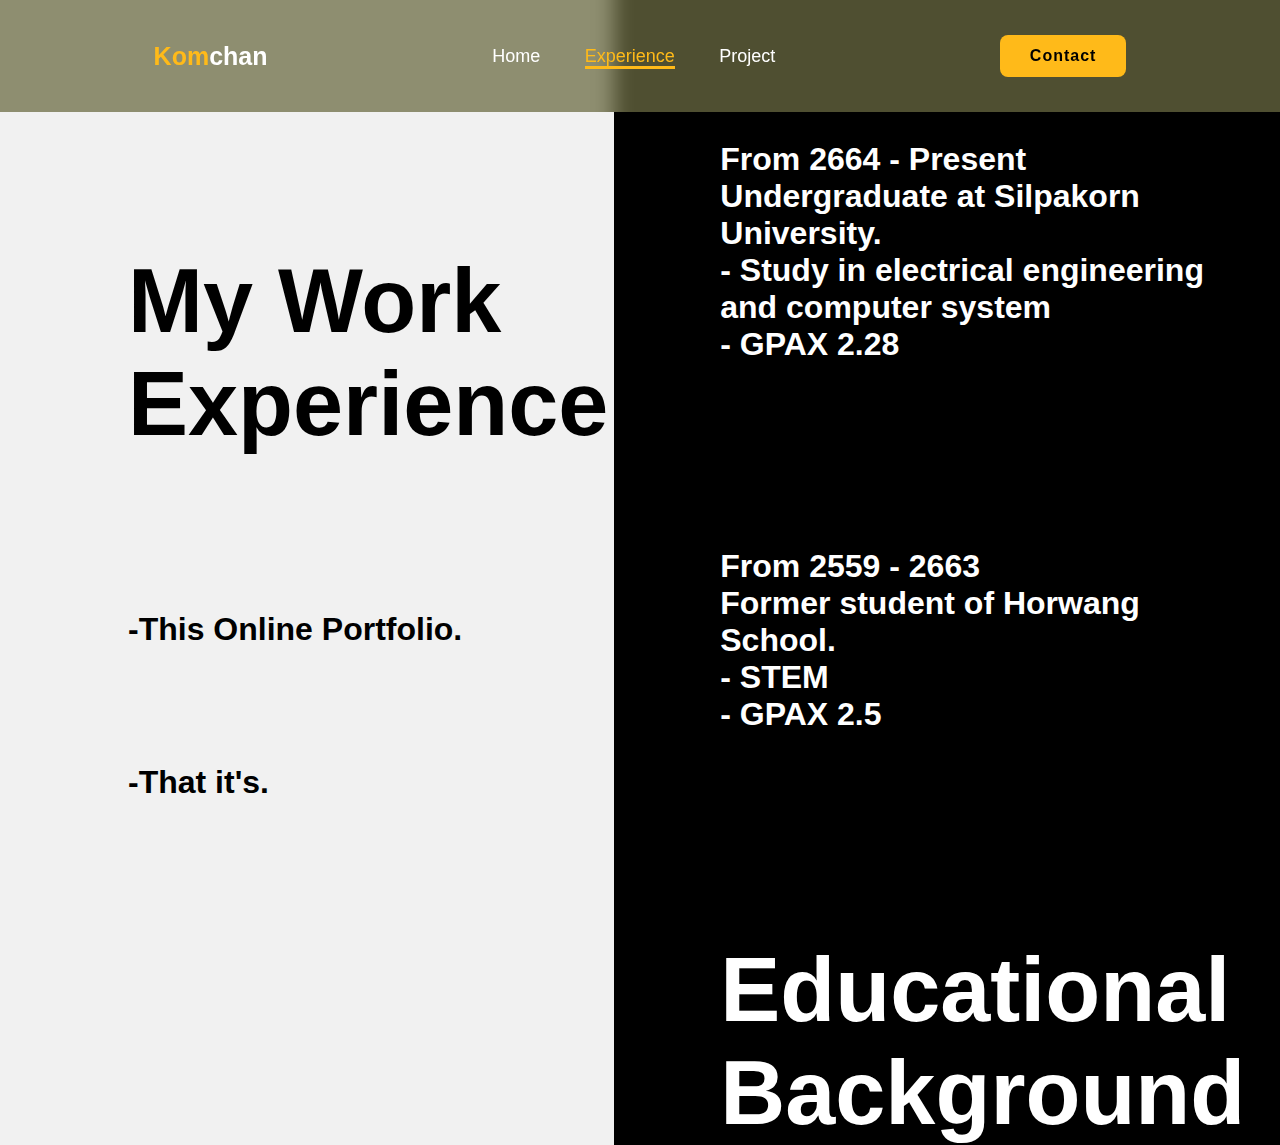
==== Exp.html @ db5f9924 "Add files via upload" ====
<!DOCTYPE html>
<html lang="en">
<head>
    <meta charset="UTF-8">
    <meta name="viewport" content="width=device-width, initial-scale=1.0">
    <title>Experience</title>
    <link rel="stylesheet" href="style.css">
</head>
<body>
    <header class="header">
        <a href="index.html" class="logo"><span>Kom</span>chan</a>
        <nav class="navbar">
            <a href="index.html">Home</a>
            <a href="Exp.html" class="active">Experience</a>
            <a href="pro.html">Project</a>
        </nav>
        <a href="cont.html" class="contact">Contact</a>
    </header>
    <section class="exp">
        <div class="exp-content">
            <h3>My Work Experience</h3>

            <h1><br><br><br><br>-This Online Portfolio.
                <br><br><br><br>-That it's.
            </h1>
        </div>
        <div class="exp-content2">
            <h1>
                <br><br><br>From 2664 - Present<br>Undergraduate at Silpakorn University. <br>
                - Study in electrical engineering and computer system <br>
                - GPAX 2.28
            </h1>
            <h1>
                <br><br><br><br><br>From 2559 - 2663 <br>Former student of Horwang School. <br>
                - STEM <br>
                - GPAX 2.5
            </h1>
            <h3> <br><br>Educational Background</h3>
        </div>
    </section>
    
</body>
</html>
---- style.css ----
*{
    margin: 0;
    padding: 0;
    box-sizing: border-box;
    font-family: 'Poppins',sans-serif;
    text-decoration: none;
    list-style: none;
}
.header{
    position: fixed;
    top: 0;
    left: 0;
    width: 100%;
    padding: 35px 12%;
    background: rgba(107, 107, 66, 0.742);
    backdrop-filter: blur(10px);
    display: flex;
    justify-content: space-between;
    align-items: center;
    z-index: 100;
}
.logo{
    font-size: 25px;
    color: white;
    font-weight: 600;
    transition: 0.3s ease;   
}
.logo:hover{
    color: rgb(255, 186, 25);
    text-shadow: 0 0 25px rgb(255, 186, 25),0 0 50px rgb(255, 186, 25);
    transform: scale(1.1);
}
span{
    color: rgb(255, 186, 25);
}
.navbar a{
    font-size: 18px;
    color: white;
    font-weight: 500;
    margin: 0 20px;
    border-bottom: 3px solid transparent;
    transition: 0.3s ease;  
}
.navbar a:hover,.navbar a.active{
    color: rgb(255, 186, 25);
    border-bottom: 3px solid rgb(255, 186, 25);
}
.contact{
    padding: 10px 28px;
    background-color: rgb(255, 186, 25);
    color: black;
    border: 2px solid transparent;
    border-radius: 8px;
    font-size: 16px;
    letter-spacing: 1px;
    font-weight: 600;
    transition: 0.3s ease;
}
.contact:hover{
    background-color: rgb(255, 186, 25);
    box-shadow: 0 0 25px rgb(255, 186, 25);
    color: white;
}
.home{
    width: 100%;
    min-height: 100vh;
    background: rgb(241, 241, 241);
    display: flex;
    align-items: center;
    gap: 7em;
    padding: 30px 12% 0;
}
.home-content{
    max-width: 800px;
}
.home-content h3{
    font-size: 42px;
}
.home-content h1{
    font-size: 64px;
    line-height: 1.2;
}
.home-content p{
    font-size: 18px;
    margin: 25 0 30px;
}
.img-box img{
    border-radius: 50%;
    width: 550px;
}
.about{
    display: flex;
    justify-content: center;
    align-items: center;
    padding: 12% 8%;
    gap: 10em;
    background: black;
}
.about-img img{
    position: relative;
    width: 550px;
    box-shadow: 0 0 25px rgb(255, 186, 25),0 0 50px rgb(255, 186, 25);
    border-radius: 50%;
}
.about-content h2{
    text-align: left;
    color: white;
    font-size: 42px;
}
.about-content h3{
    font-size: 62px;
    color: white;
}
.about-content p{
    font-size: 20px;
    color: white;
    margin: 2em 0 3em;
}
.about-content h1{
    font-size: 24px;
    color: white;
}
.about-content ul{
    font-size: 20px;
    color: white;
    margin: 2em 0 3em;
}
.exp{
    width: 100%;
    min-height: 100vh;
    background: linear-gradient(90deg, #F1F1F1 48%, #000000 48%);
    display: flex;
    align-items: center;
    gap: 7em;
    padding: 30px 10% 0;
}
.exp-content{
    max-width: 800px;
    min-height: 75vh;
}
.exp-content h3{
    font-size: 90px;
}
.exp-content h1{
    line-height: 1.2;
}
.exp-content2{
    max-width: 800px;
    min-height: 75vh;
    color: white;
}
.exp-content2 h3{
    font-size: 90px;
}
.con{
    width: 100%;
    min-height: 100vh;
    background: rgb(0, 0, 0);
    display: flex;
    align-items: center;
    gap: 7em;
    padding: 30px 10% 0;
}
.con-com{
    max-width: 800px;
    min-height: 75vh;
}
.con-com h3{
    color: white;
    max-width: 800px;
    min-height: 75vh;
    font-size: 90px;
}
.con-com h1{
    color: white;
    line-height: 1.2;
}
.pro{
    width: 100%;
    min-height: 100vh;
    background: black;
    display: flex;
    align-items: center;
    gap: 7em;
    padding: 30px 10% 0;
}
.pro-content{
    color: white;
    min-height: 75vh;
}
.pro-content h3{
    font-size: 90px;
}
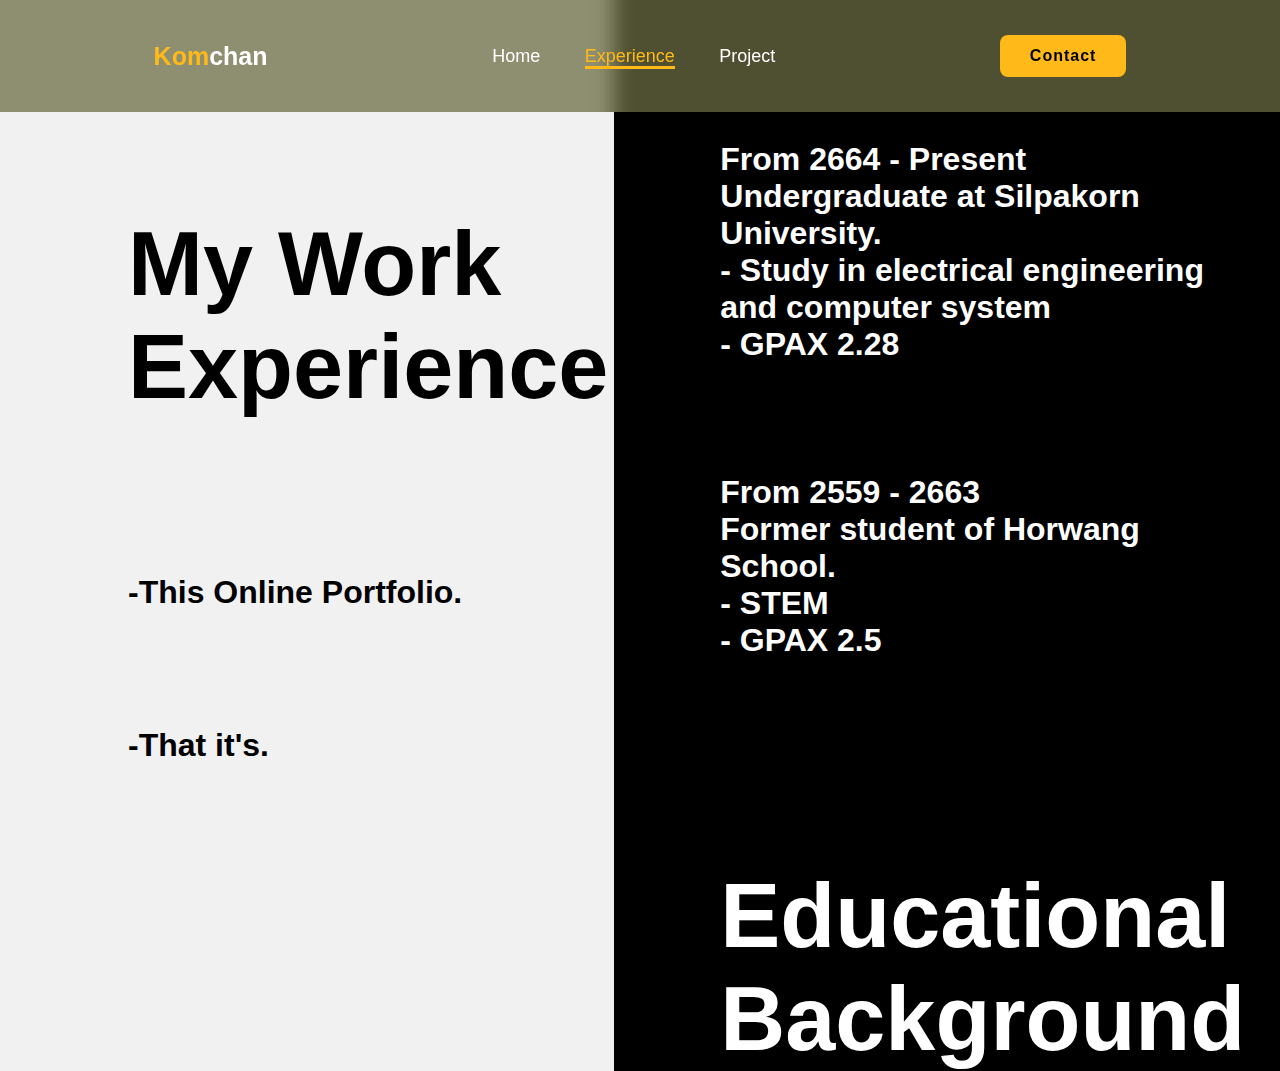
==== commit feab03af: "Exp.html" ====
--- a/Exp.html
+++ b/Exp.html
@@ -31,7 +31,7 @@
                 - GPAX 2.28
             </h1>
             <h1>
-                <br><br><br><br><br>From 2559 - 2663 <br>Former student of Horwang School. <br>
+                <br><br><br>From 2559 - 2663 <br>Former student of Horwang School. <br>
                 - STEM <br>
                 - GPAX 2.5
             </h1>
@@ -40,4 +40,4 @@
     </section>
     
 </body>
-</html>+</html>
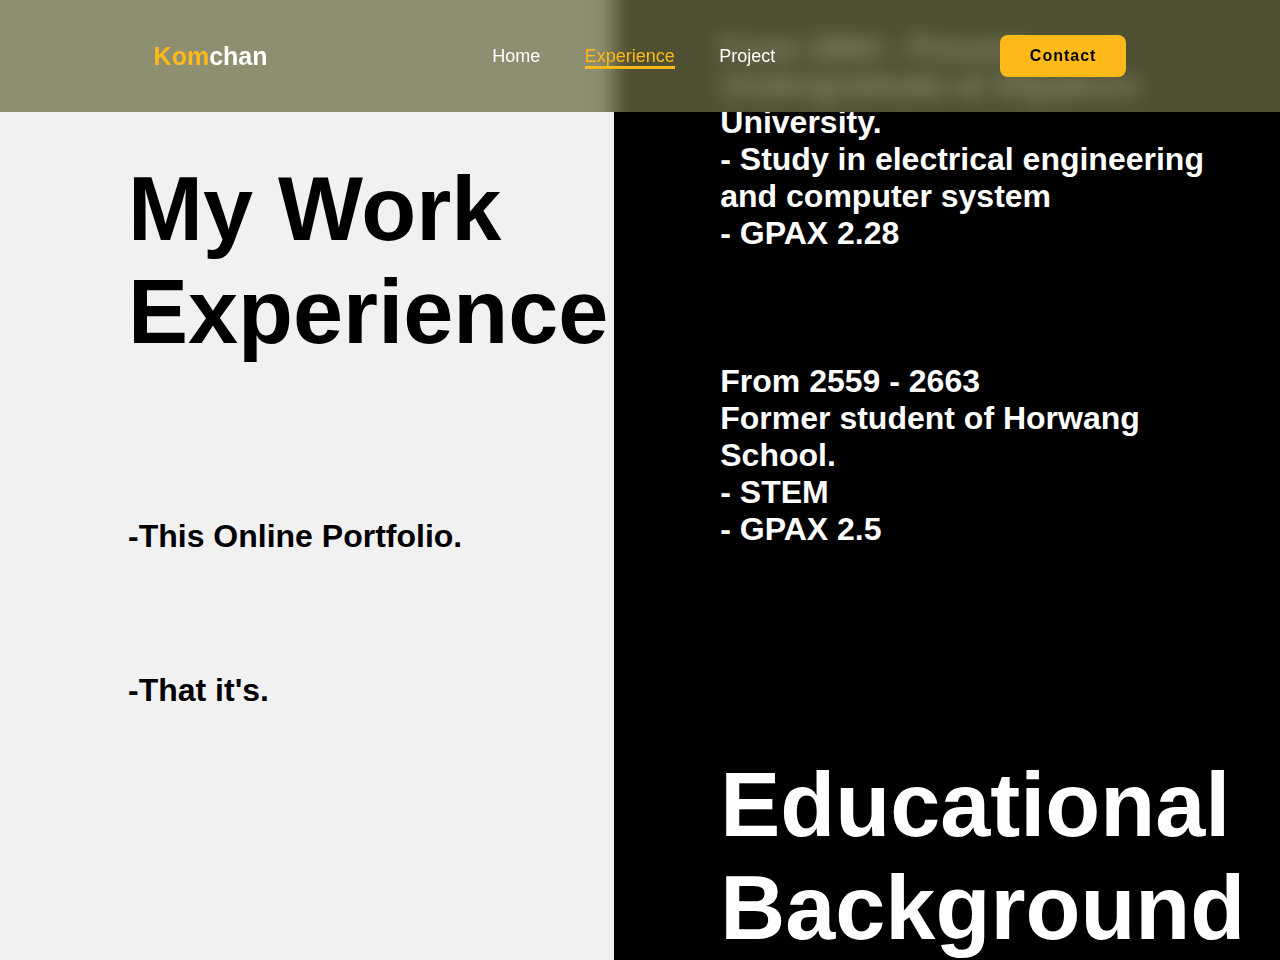
==== commit 6c4548f6: "Add files via upload" ====
--- a/Exp.html
+++ b/Exp.html
@@ -26,7 +26,7 @@
         </div>
         <div class="exp-content2">
             <h1>
-                <br><br><br>From 2664 - Present<br>Undergraduate at Silpakorn University. <br>
+                From 2664 - Present<br>Undergraduate at Silpakorn University. <br>
                 - Study in electrical engineering and computer system <br>
                 - GPAX 2.28
             </h1>
@@ -40,4 +40,4 @@
     </section>
     
 </body>
-</html>
+</html>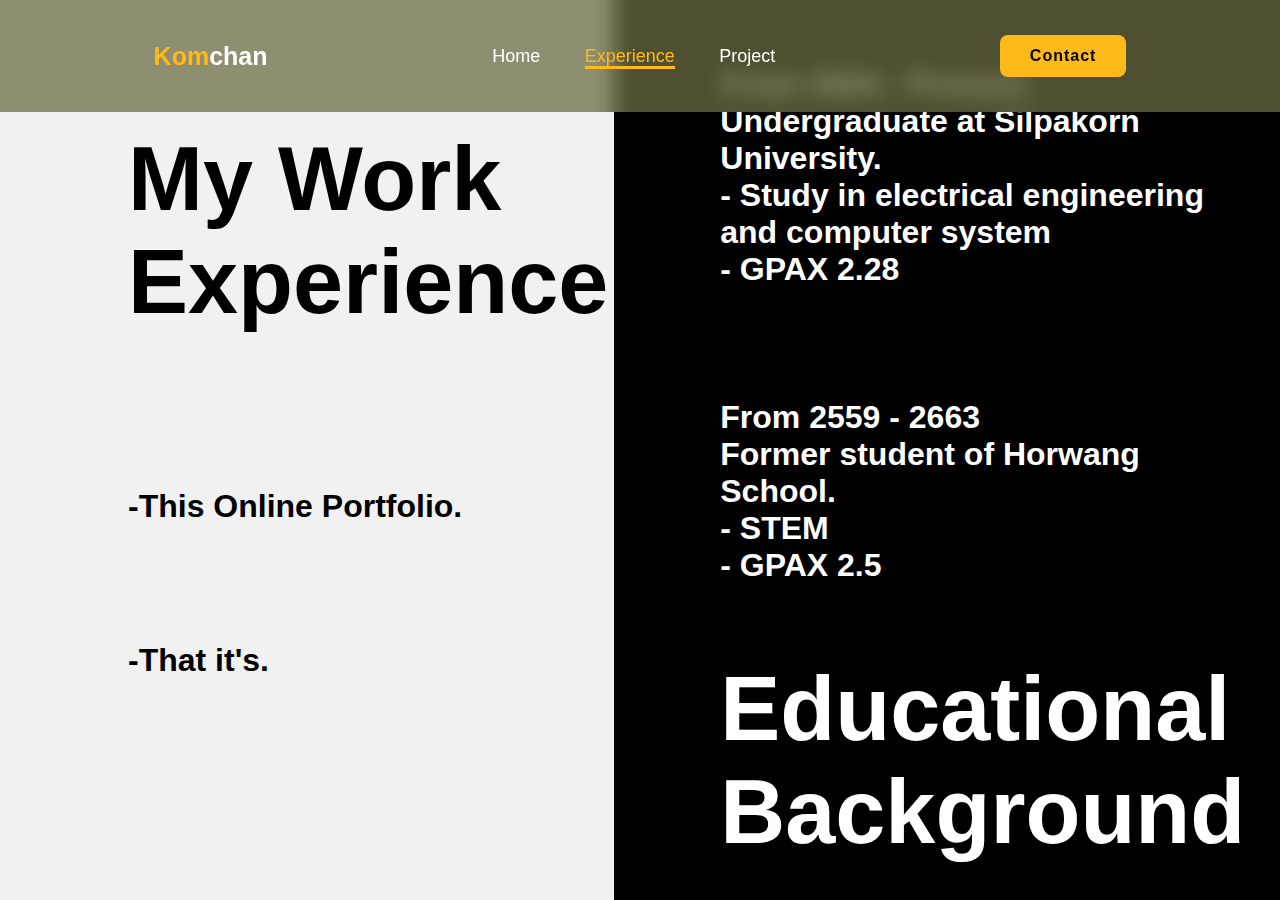
==== commit af0867b7: "Add files via upload" ====
--- a/Exp.html
+++ b/Exp.html
@@ -34,8 +34,9 @@
                 <br><br><br>From 2559 - 2663 <br>Former student of Horwang School. <br>
                 - STEM <br>
                 - GPAX 2.5
+                <br><br><br>
             </h1>
-            <h3> <br><br>Educational Background</h3>
+            <h3>Educational Background</h3>
         </div>
     </section>
     
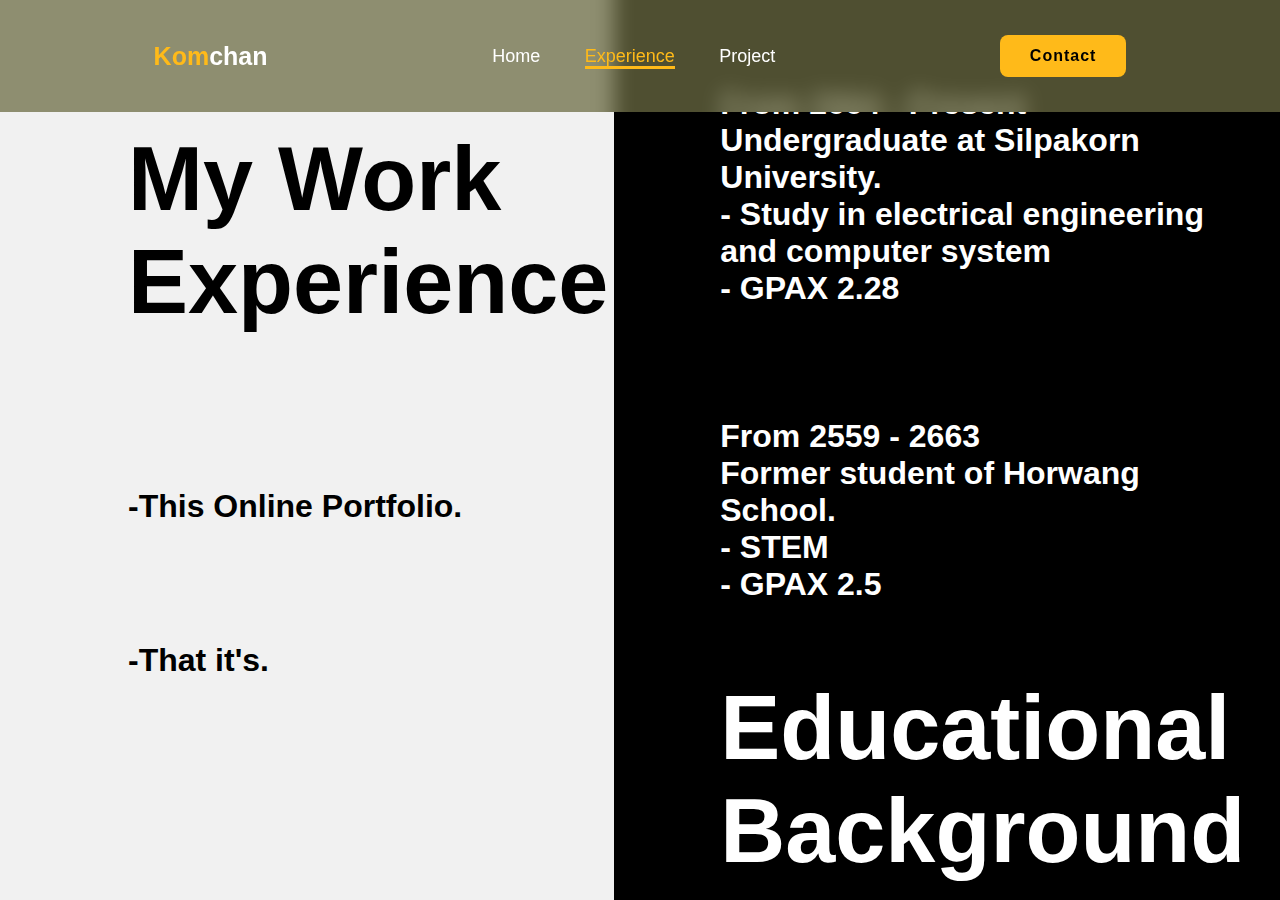
==== commit c8685828: "Add files via upload" ====
--- a/Exp.html
+++ b/Exp.html
@@ -26,7 +26,7 @@
         </div>
         <div class="exp-content2">
             <h1>
-                From 2664 - Present<br>Undergraduate at Silpakorn University. <br>
+                <br>From 2664 - Present<br>Undergraduate at Silpakorn University. <br>
                 - Study in electrical engineering and computer system <br>
                 - GPAX 2.28
             </h1>
